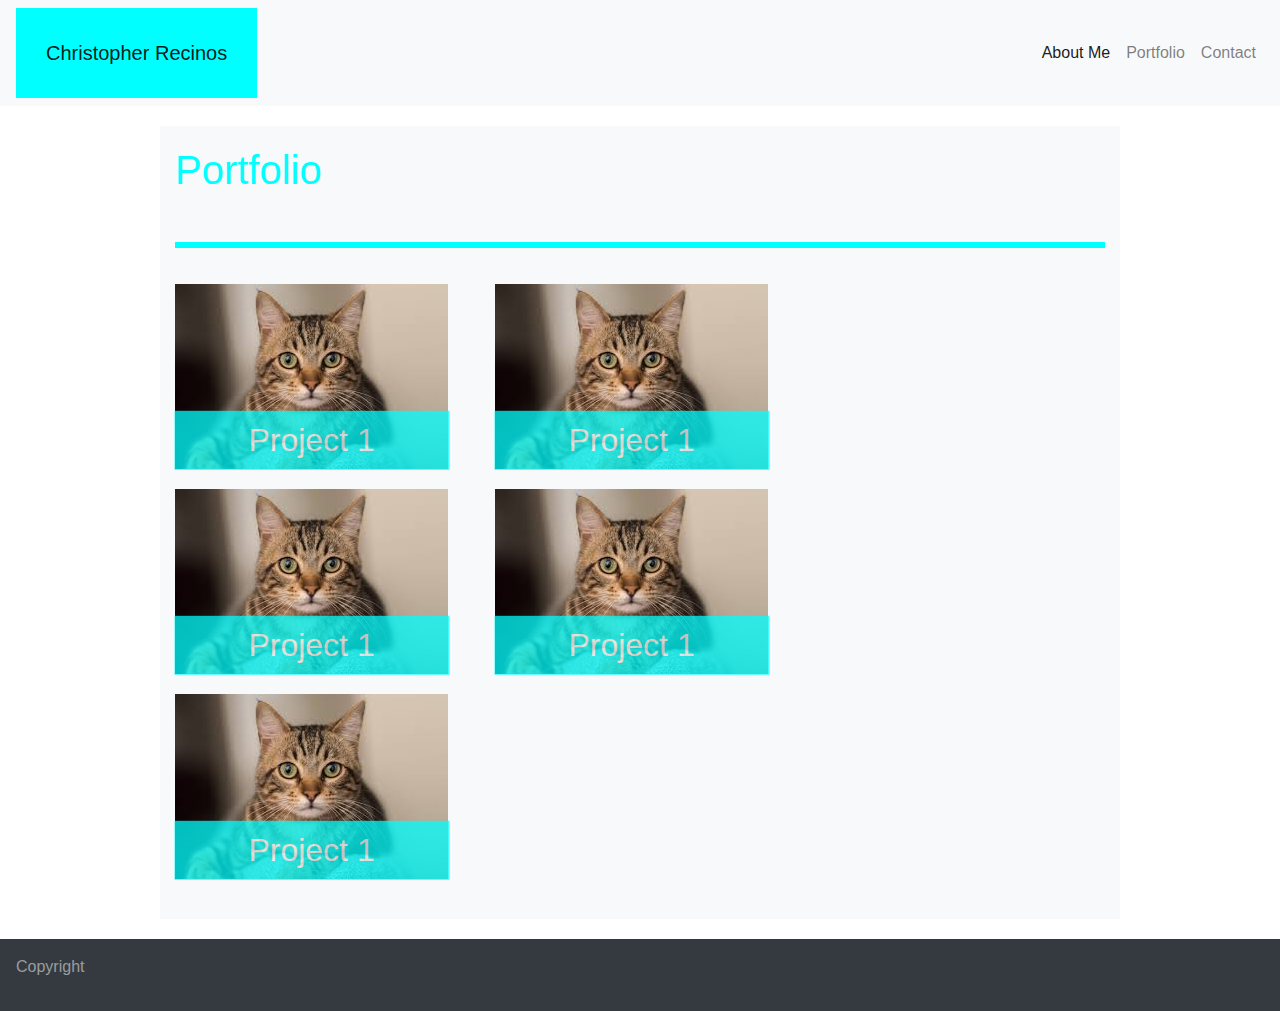
==== portfolio.html @ 306a2a0f "first commit" ====
<!DOCTYPE html>
<html lang="en">

<head>
    <meta charset="UTF-8">
    <meta name="viewport" content="width=device-width, initial-scale=1.0">
    <meta http-equiv="X-UA-Compatible" content="ie=edge">
    <link rel="stylesheet" type="text/css"
        href="https://stackpath.bootstrapcdn.com/bootstrap/4.4.1/css/bootstrap.min.css">
    <link rel="stylesheet" type="text/css" href="styles.css">
    <title>Document</title>
</head>

<body>
    <nav class="navbar navbar-expand-lg navbar-light bg-light" style="margin-bottom: 20px;">
        <a class="navbar-brand" style="padding: 30px; background-color: aqua;">Christopher Recinos</a>
        <button class="navbar-toggler" type="button" data-toggle="collapse" data-target="#navbarNav"
            aria-controls="navbarNav" aria-expanded="false" aria-label="Toggle navigation">
            <span class="navbar-toggler-icon"></span>
        </button>
        <div class="collapse navbar-collapse" id="navbarNavDropdown">
            <ul class="navbar-nav ml-auto">
                <li class="nav-item active">
                    <a class="nav-link" href="index.html">About Me<span class="sr-only">(current)</span></a>
                </li>
                <li class="nav-item">
                    <a class="nav-link" href="portfolio.html">Portfolio</a>
                </li>
                <li class="nav-item">
                    <a class="nav-link" href="Responsive.html">Contact</a>
                </li>
            </ul>
        </div>
    </nav>
    <div class="container container-light bg-light" style="max-width: 960px;">
        <div class="row">
            <div class="col-lg">
                <h1 style="color: aqua;">Portfolio</h1>
                <br>
                <hr style="border: aqua solid;">
            </div>
        </div>
        <div class="row" style="margin-bottom: 20px;">
            <div class="col-md-4">
                <img class="img-responsive"
                    src="[data-uri]"
                    class="card-img" alt="...">
                <div class="carousel-caption">
                    <h2>Project 1</h2>
                </div>
            </div>
            <div class="col-md-4">
                <img class="img-responsive"
                    src="[data-uri]"
                    class="card-img" alt="...">
                <div class="carousel-caption">
                    <h2>Project 1</h2>
                </div>
            </div>
        </div>
        <div class="row">
            <div class="col-md-4">
                <img class="img-responsive"
                    src="[data-uri]"
                    class="card-img" alt="...">
                <div class="carousel-caption">
                    <h2>Project 1</h2>
                </div>
            </div>
            <div class="col-md-4">
                <img class="img-responsive"
                    src="[data-uri]"
                    class="card-img" alt="...">
                <div class="carousel-caption">
                    <h2>Project 1</h2>
                </div>
            </div>
        </div>
        <div class="row">
            <div class="col-md-4">
                <img class="img-responsive"
                    src="[data-uri]"
                    class="card-img" alt="...">
                <div class="carousel-caption">
                    <h2>Project 1</h2>
                </div>
            </div>
        </div>
    </div>
    <footer class="navbar navbar-expand-lg navbar-dark bg-dark" style="margin-top:20px;">

        <p class="navbar-text" style="text-align: center;">Copyright</p>

    </footer>
</body>

</html>
---- styles.css ----
html, body{
    height:100%;
    margin: 0;
    padding: 0;
    background-image: url('surface-945444_1920.jpg');
}
.body{
    margin: auto;
    width: 960px;
    position: relative;
    min-height:100%;
    
    }
.row{
    margin-bottom: 20px;
}
.container{
    padding-bottom: 20px;
}

.navbar-nav.ml-auto{
 float:none;
 text-align: center;
}

h2{
    
    margin: 5px;
    padding:10px;
    margin-top: 5%; 
    background-color: aqua;
    position: absolute;
    left: 44%;
    width:275px;
    opacity: 74%;
    transform: translate(-50%,-50%);
}

h1{
    margin-top: 20px;
}


#footer{
 
    width: 100%;
    border-top: 5px solid hsl(174, 72%, 56%);
    position: fixed;
    left:0;
    bottom:0;
    text-align: center;
    color: #efeee7;
    clear: both;
}



@media screen and (max-width: 760px) {
  /* The body's bg color will be #333 */
  body {
 
    font-size: 100%;
  }
  .img-responsive{
    max-width:100%;
    height:auto;
  }
 
  .row{
    width: 100%;
    padding: auto;
    float: none;
    margin-bottom: 30px; 
    flex:50%;
    color: #fff;
  }


  .container {
    width: 95%;
    margin: 10px ;
  }
}

@media screen and (max-width: 640px) {


    body{
      font-size: 100%;
      
    }
    .row{
      
      width: 100%;
      padding:auto;
      float:none;
      margin-bottom: 20px;
      color: black;
    }
    .img-responsive{
        max-width:100%;
        height:auto;
      }
     
  

    .container{
      align-content: center;
      width:95%;
      margin: 10px;
      /* flex-direction: column; */
    }
}
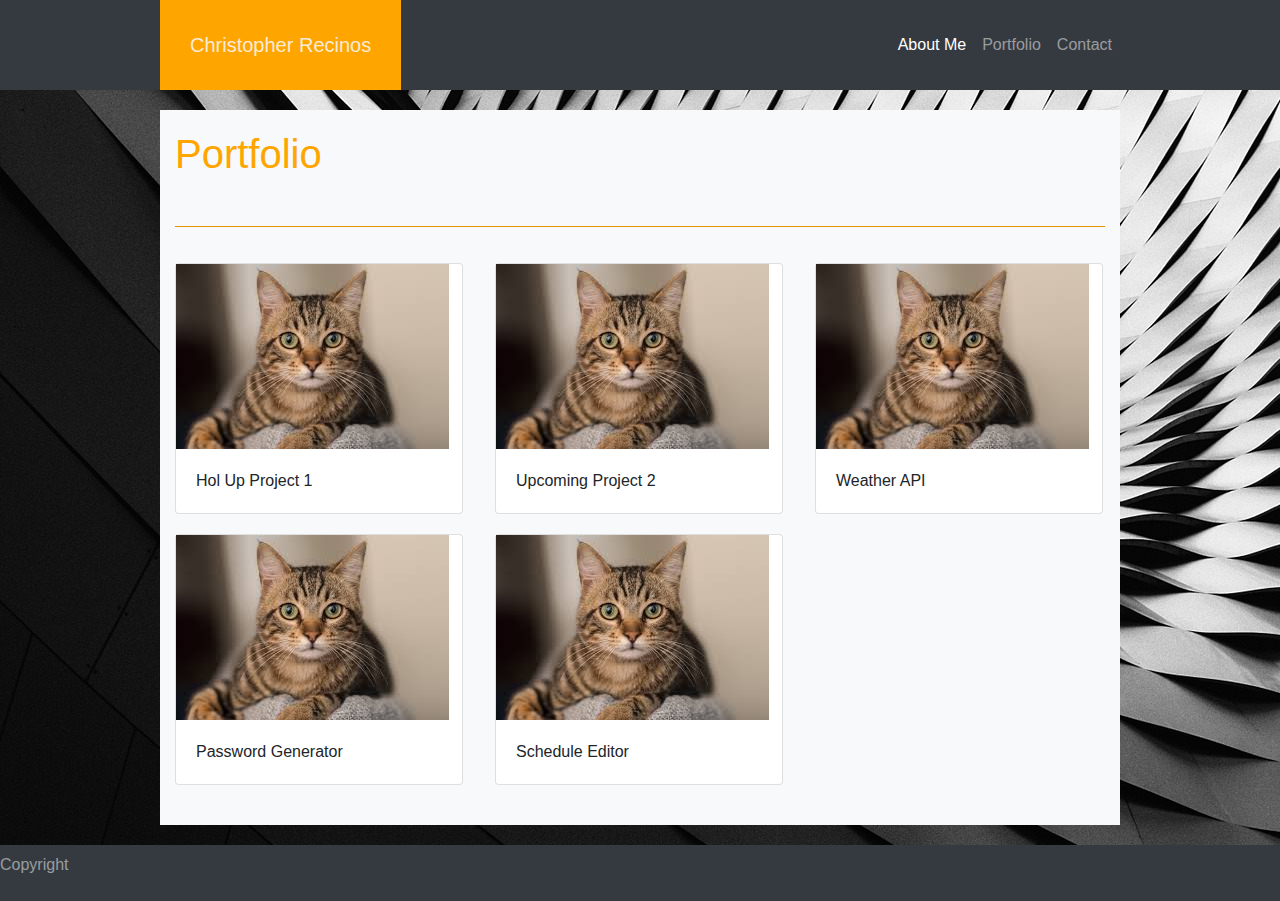
==== commit d5203712: "Update Portfolio" ====
--- a/portfolio.html
+++ b/portfolio.html
@@ -8,81 +8,95 @@
     <link rel="stylesheet" type="text/css"
         href="https://stackpath.bootstrapcdn.com/bootstrap/4.4.1/css/bootstrap.min.css">
     <link rel="stylesheet" type="text/css" href="styles.css">
-    <title>Document</title>
+    <title>Chris Recinos Portfolio</title>
 </head>
 
 <body>
-    <nav class="navbar navbar-expand-lg navbar-light bg-light" style="margin-bottom: 20px;">
-        <a class="navbar-brand" style="padding: 30px; background-color: aqua;">Christopher Recinos</a>
-        <button class="navbar-toggler" type="button" data-toggle="collapse" data-target="#navbarNav"
-            aria-controls="navbarNav" aria-expanded="false" aria-label="Toggle navigation">
-            <span class="navbar-toggler-icon"></span>
-        </button>
-        <div class="collapse navbar-collapse" id="navbarNavDropdown">
-            <ul class="navbar-nav ml-auto">
-                <li class="nav-item active">
-                    <a class="nav-link" href="index.html">About Me<span class="sr-only">(current)</span></a>
-                </li>
-                <li class="nav-item">
-                    <a class="nav-link" href="portfolio.html">Portfolio</a>
-                </li>
-                <li class="nav-item">
-                    <a class="nav-link" href="Responsive.html">Contact</a>
-                </li>
-            </ul>
+    <nav class="navbar navbar-expand-lg navbar-dark bg-dark" style="margin-bottom: 20px;">
+        <div class="container" style="max-width: 960px; padding: 0;">
+            <a class="navbar-brand" style="padding: 30px; background-color:orange; color:antiquewhite">Christopher
+                Recinos</a>
+            <button class="navbar-toggler" type="button" data-toggle="collapse" data-target="#navbarNav"
+                aria-controls="navbarNav" aria-expanded="false" aria-label="Toggle navigation">
+                <span class="navbar-toggler-icon"></span>
+            </button>
+
+            <div class="collapse navbar-collapse" id="navbarNavDropdown">
+                <ul class="navbar-nav ml-auto">
+                    <li class="nav-item active">
+                        <a class="nav-link" href="index.html">About Me</a>
+                    </li>
+                    <li class="nav-item">
+                        <a class="nav-link" href="portfolio.html">Portfolio</a>
+                    </li>
+                    <li class="nav-item">
+                        <a class="nav-link" href="Responsive.html">Contact</a>
+                    </li>
+                </ul>
+            </div>
         </div>
     </nav>
+
+
     <div class="container container-light bg-light" style="max-width: 960px;">
         <div class="row">
             <div class="col-lg">
-                <h1 style="color: aqua;">Portfolio</h1>
+                <h1>Portfolio</h1>
                 <br>
-                <hr style="border: aqua solid;">
+                <hr>
             </div>
         </div>
         <div class="row" style="margin-bottom: 20px;">
             <div class="col-md-4">
-                <img class="img-responsive"
-                    src="[data-uri]"
-                    class="card-img" alt="...">
-                <div class="carousel-caption">
-                    <h2>Project 1</h2>
+                <div class="card" style="width: 18rem;">
+                    <a href="https://xevanx.github.io/Project-1/"><img
+                            src="[data-uri]"
+                            class="img-fluid " alt="smaple image"></a>
+                    <div class="card-body">
+                        <p class="card-text">Hol Up Project 1</p>
+                    </div>
                 </div>
             </div>
             <div class="col-md-4">
-                <img class="img-responsive"
-                    src="[data-uri]"
-                    class="card-img" alt="...">
-                <div class="carousel-caption">
-                    <h2>Project 1</h2>
+                <div class="card" style="width: 18rem;">
+                    <a href="https://xevanx.github.io/Project-1/"><img
+                            src="[data-uri]"
+                            class="img-fluid " alt="smaple image"></a>
+                    <div class="card-body">
+                        <p class="card-text">Upcoming Project 2</p>
+                    </div>
+                </div>
+            </div>
+            <div class="col-md-4">
+                <div class="card" style="width: 18rem;">
+                    <a href="https://recinos-c.github.io/weather.github.io/"><img
+                            src="[data-uri]"
+                            class="img-fluid " alt="smaple image"></a>
+                    <div class="card-body">
+                        <p class="card-text">Weather API</p>
+                    </div>
                 </div>
             </div>
         </div>
         <div class="row">
             <div class="col-md-4">
-                <img class="img-responsive"
-                    src="[data-uri]"
-                    class="card-img" alt="...">
-                <div class="carousel-caption">
-                    <h2>Project 1</h2>
+                <div class="card" style="width: 18rem;">
+                    <a href="https://recinos-c.github.io/github.passwordgen.io/"><img
+                            src="[data-uri]"
+                            class="img-fluid " alt="smaple image"></a>
+                    <div class="card-body">
+                        <p class="card-text">Password Generator</p>
+                    </div>
                 </div>
             </div>
             <div class="col-md-4">
-                <img class="img-responsive"
-                    src="[data-uri]"
-                    class="card-img" alt="...">
-                <div class="carousel-caption">
-                    <h2>Project 1</h2>
-                </div>
-            </div>
-        </div>
-        <div class="row">
-            <div class="col-md-4">
-                <img class="img-responsive"
-                    src="[data-uri]"
-                    class="card-img" alt="...">
-                <div class="carousel-caption">
-                    <h2>Project 1</h2>
+                <div class="card" style="width: 18rem;">
+                    <a href="https://recinos-c.github.io/schedule.github.io/"><img
+                            src="[data-uri]"
+                            class="img-fluid " alt="smaple image"></a>
+                    <div class="card-body">
+                        <p class="card-text">Schedule Editor</p>
+                    </div>
                 </div>
             </div>
         </div>
--- a/styles.css
+++ b/styles.css
@@ -6,8 +6,8 @@
 }
 .body{
     margin: auto;
-    width: 960px;
-    position: relative;
+    
+    position:fixed;
     min-height:100%;
     
     }
@@ -18,9 +18,13 @@
     padding-bottom: 20px;
 }
 
-.navbar-nav.ml-auto{
+.navbar{
  float:none;
  text-align: center;
+ padding: 0;
+}
+a{
+color:orange;
 }
 
 h2{
@@ -28,7 +32,8 @@
     margin: 5px;
     padding:10px;
     margin-top: 5%; 
-    background-color: aqua;
+    font-size: 25px;
+    background-color: orange;
     position: absolute;
     left: 44%;
     width:275px;
@@ -36,24 +41,31 @@
     transform: translate(-50%,-50%);
 }
 
+.card-img{
+  vertical-align: middle;
+  width:300px;
+  height: 400px;
+  border-radius: 8px;
+}
+
 h1{
     margin-top: 20px;
+    color: orange;
 }
-
+hr{
+  background-color: orange;
+}
 
 #footer{
  
     width: 100%;
-    border-top: 5px solid hsl(174, 72%, 56%);
-    position: fixed;
+    border-top: 5px solid orange;
+    position: relative;
     left:0;
     bottom:0;
-    text-align: center;
     color: #efeee7;
     clear: both;
 }
-
-
 
 @media screen and (max-width: 760px) {
   /* The body's bg color will be #333 */
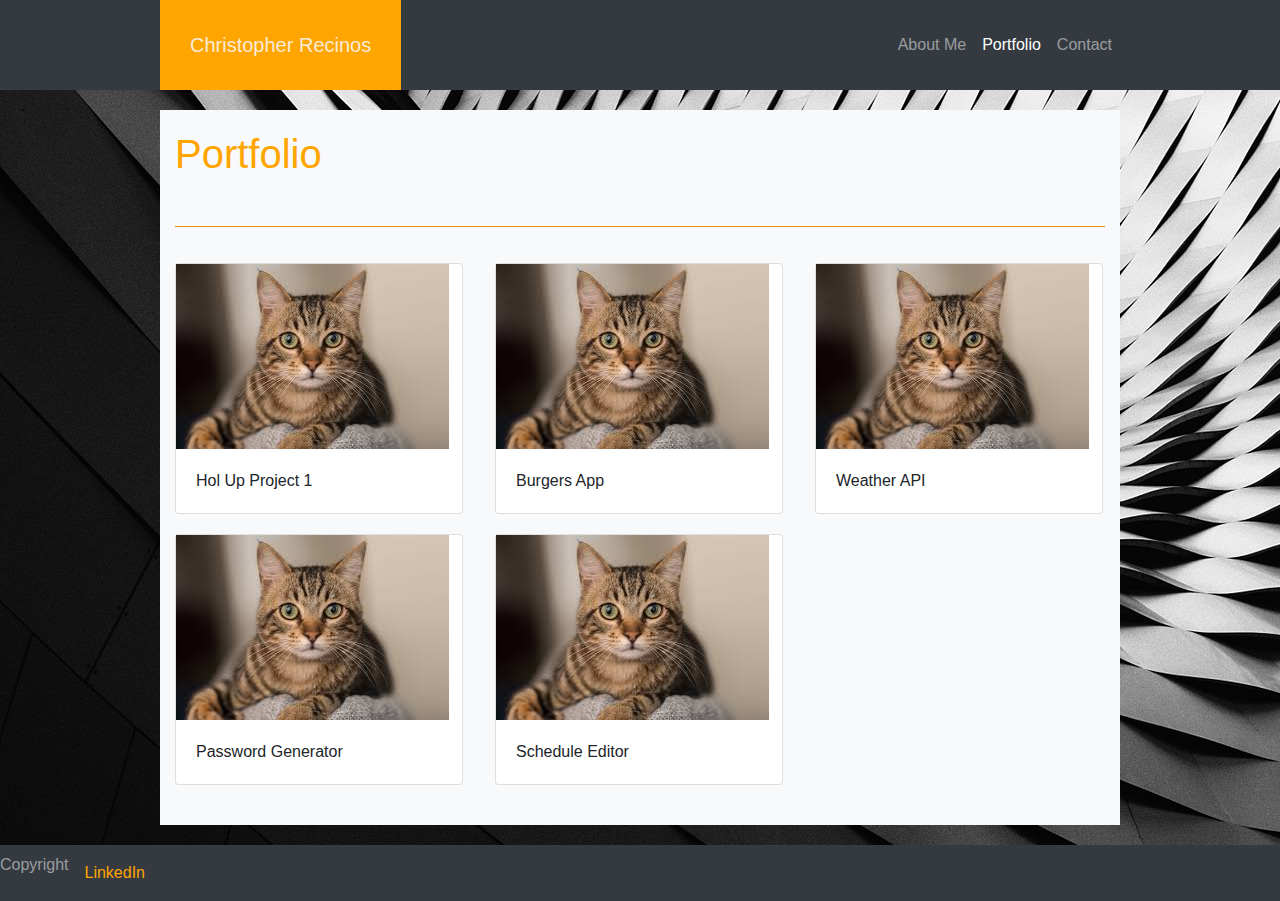
==== commit 935865e2: "update links" ====
--- a/portfolio.html
+++ b/portfolio.html
@@ -23,10 +23,10 @@
 
             <div class="collapse navbar-collapse" id="navbarNavDropdown">
                 <ul class="navbar-nav ml-auto">
-                    <li class="nav-item active">
+                    <li class="nav-item ">
                         <a class="nav-link" href="index.html">About Me</a>
                     </li>
-                    <li class="nav-item">
+                    <li class="nav-item active">
                         <a class="nav-link" href="portfolio.html">Portfolio</a>
                     </li>
                     <li class="nav-item">
@@ -59,11 +59,11 @@
             </div>
             <div class="col-md-4">
                 <div class="card" style="width: 18rem;">
-                    <a href="https://xevanx.github.io/Project-1/"><img
+                    <a href="https://recinos-c.github.io/burgers.github.io/"><img
                             src="[data-uri]"
                             class="img-fluid " alt="smaple image"></a>
                     <div class="card-body">
-                        <p class="card-text">Upcoming Project 2</p>
+                        <p class="card-text">Burgers App</p>
                     </div>
                 </div>
             </div>
@@ -104,6 +104,7 @@
     <footer class="navbar navbar-expand-lg navbar-dark bg-dark" style="margin-top:20px;">
 
         <p class="navbar-text" style="text-align: center;">Copyright</p>
+        <a class="nav-link" href="https://www.linkedin.com/in/christopher-recinos-a00814132/">LinkedIn</a>
 
     </footer>
 </body>
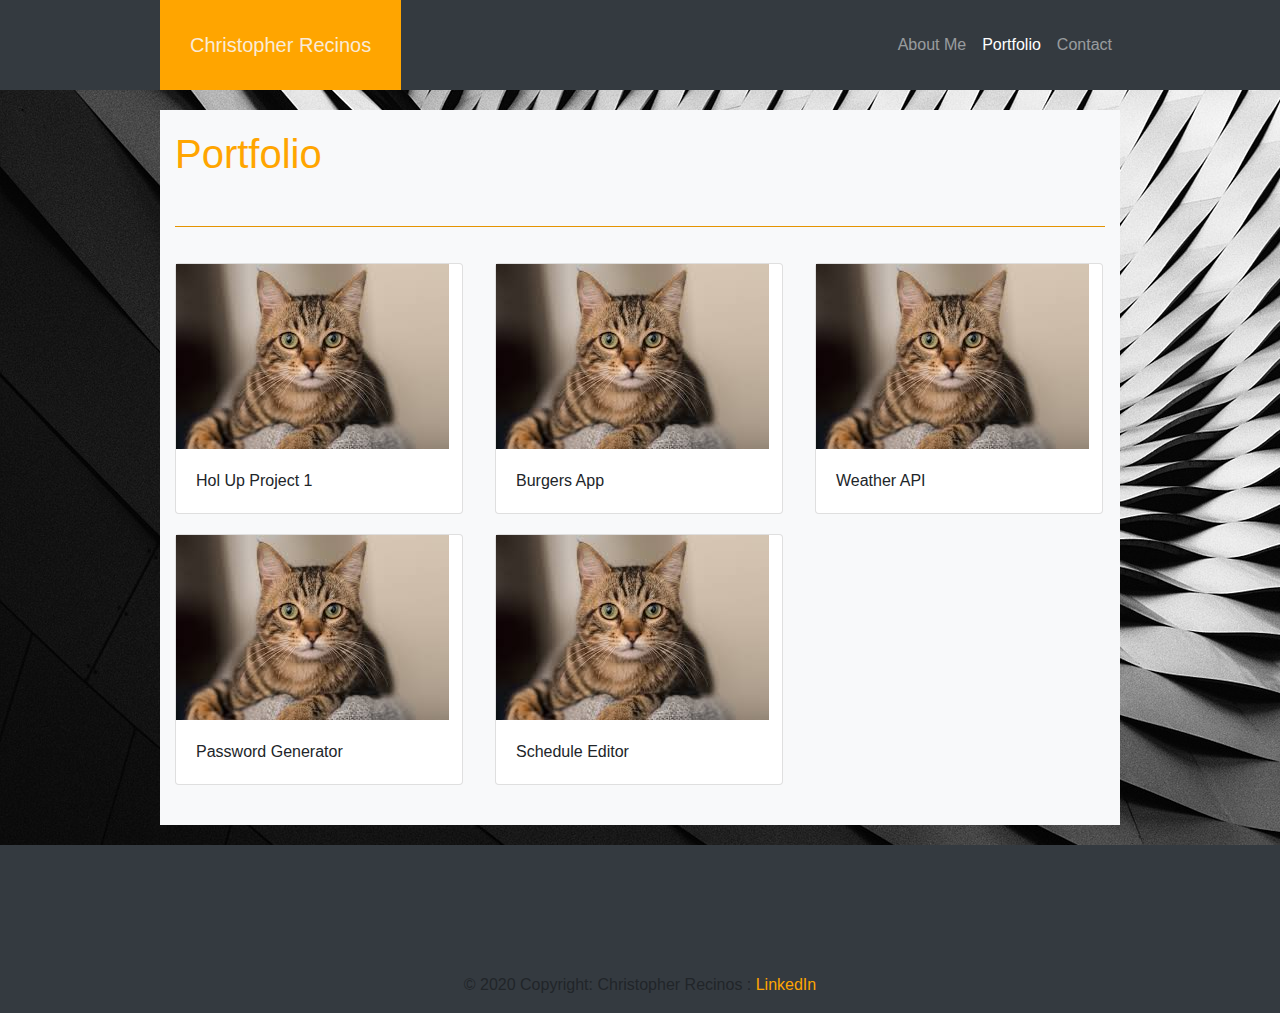
==== commit 38b6dd88: "update links" ====
--- a/portfolio.html
+++ b/portfolio.html
@@ -101,12 +101,31 @@
             </div>
         </div>
     </div>
-    <footer class="navbar navbar-expand-lg navbar-dark bg-dark" style="margin-top:20px;">
+    <footer class="page-footer font-small bg-dark" style="margin-top:20px;">
 
-        <p class="navbar-text" style="text-align: center;">Copyright</p>
-        <a class="nav-link" href="https://www.linkedin.com/in/christopher-recinos-a00814132/">LinkedIn</a>
-
-    </footer>
+        <!-- Footer Elements -->
+        <div class="container">
+      
+          <!-- Grid row-->
+          <div class="row">
+      
+            <!-- Grid column -->
+            <div class="col-md-12">
+              <div class="mb-5 flex-center">
+      
+                <!--Linkedin -->
+                <a class="li-ic">
+                  <i class="fab fa-linkedin-in fa-lg white-text mr-md-5 mr-3 fa-2x"> </i>
+                </a>
+              </div>
+            </div>
+          </div>
+        </div>
+        <div class="footer-copyright text-center py-3">© 2020 Copyright: Christopher Recinos : 
+          <a href="https://www.linkedin.com/in/christopher-recinos-a00814132/"> LinkedIn</a>
+        </div>
+      
+      </footer>
 </body>
 
 </html>